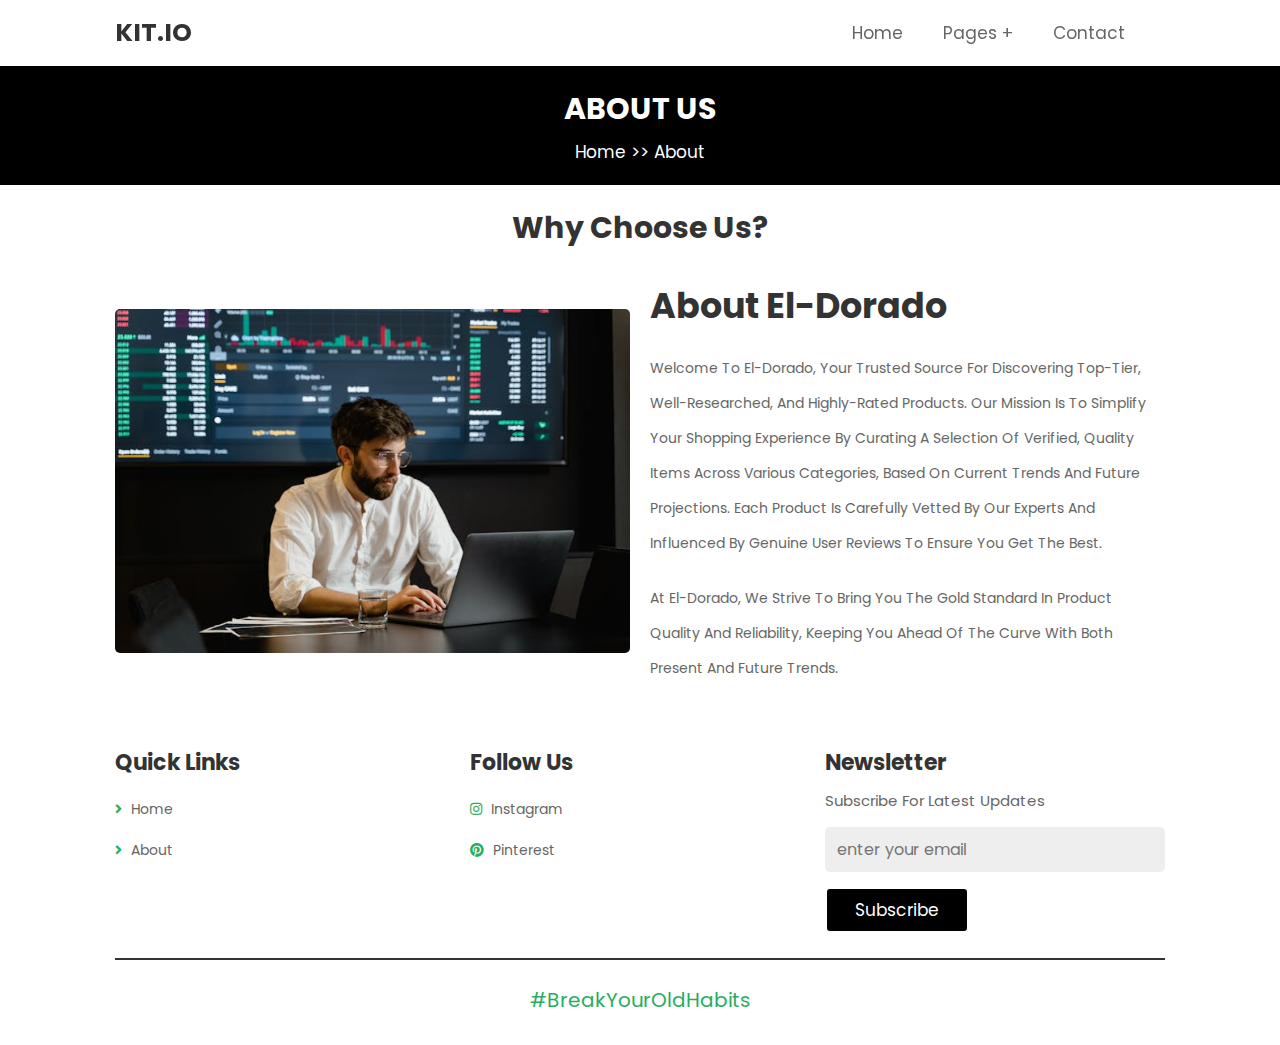
==== about.html @ 5cc03098 "Add files via upload" ====
<!DOCTYPE html>
<html lang="en">
<head>
    <meta charset="UTF-8">
    <meta http-equiv="X-UA-Compatible" content="IE=edge">
    <meta name="viewport" content="width=device-width, initial-scale=1.0">
    <title> ABOUT </title>

    <link rel="apple-touch-icon" sizes="180x180" href="logo/apple-touch-icon.png">
    <link rel="icon" type="image/png" sizes="32x32" href="logo/favicon-32x32.png">
    <link rel="icon" type="image/png" sizes="16x16" href="logo/favicon-16x16.png">
    <link rel="manifest" href="/site.webmanifest">

    <!-- font awesome cdn link  -->
    <link rel="stylesheet" href="https://cdnjs.cloudflare.com/ajax/libs/font-awesome/5.15.4/css/all.min.css">

    <!-- custom css file link  -->
    <link rel="stylesheet" href="css/style.css">

    <!-- custom js file link  -->
    <script src="js/script.js" defer></script>

</head>
<body>

<!-- header section starts  -->

<header class="header">

    <a href="home.html" class="logo"> KIT.IO </a>

    <nav class="navbar">
        <ul>
            <li><a href="home.html">home</a></li>
            <li><a href="#">pages +</a>
                <ul>
                    <li><a href="about.html">about</a></li>
                </ul>
            </li>
            <li><a href="contact.html">contact</a></li>
        </ul>
    </nav>

    <div class="icons">
        <div id="menu-btn" class="fas fa-bars"></div>
        <div id="search-btn" class=""></div>
        <a href="cart.html" class=""></a>
    </div>

    <form action="" class="search-form">
        <input type="search" name="" placeholder="search here..." id="search-box">
        <label for="search-box" class="fas fa-search"></label>
    </form>

</header>

<!-- header section ends -->

<!-- header section  -->

<section class="heading">
    <h1>about us</h1>
    <p> <a href="home.html">home</a> >> about </p>
</section>

<!-- header section -->

<!-- about section starts  -->

<section class="about">

    <h1 class="title">why choose us?</h1>

    <div class="row">

        <div class="image">
            <img src="images/about.jpg" alt="">
        </div>

        <div class="content">
            <h3>About El-Dorado</h3>
            <p>Welcome to El-Dorado, your trusted source for discovering top-tier, well-researched, and highly-rated products. Our mission is to simplify your shopping experience by curating a selection of verified, quality items across various categories, based on current trends and future projections. Each product is carefully vetted by our experts and influenced by genuine user reviews to ensure you get the best.</p>
            <p>At El-Dorado, we strive to bring you the gold standard in product quality and reliability, keeping you ahead of the curve with both present and future trends.</p>
        </div>
        
    </div>

</section>

<!-- about section ends -->











<!-- footer section starts  -->

<section class="footer">

    <div class="box-container">

        <div class="box">
            <h3>quick links</h3>
            <a href="home.html"> <i class="fas fa-angle-right"></i> home</a>
            <a href="about.html"> <i class="fas fa-angle-right"></i> about</a>
        </div>

        <div class="box">
            <h3>follow us</h3>
            <a href="https://www.instagram.com/eldorado.xy/"> <i class="fab fa-instagram"></i> instagram </a>
            <a href="https://www.pinterest.com/capture3k"> <i class="fab fa-pinterest"></i> pinterest </a>
        </div>

        <div class="box">
            <h3>newsletter</h3>
            <p>subscribe for latest updates</p>
            <form id="subscriptionForm">
                <input type="email" name="email" id="email" placeholder="enter your email">
                <input type="submit" value="subscribe" class="btn">
            </form>
        </div>

    </div>

    <div class="credit"> <span>#BreakYourOldHabits </span> </div>


    <script>
    document.getElementById("subscriptionForm").addEventListener("submit", function(event) {
        event.preventDefault(); // Prevent default form submission
        
        var formData = new FormData();
        formData.append("email", document.getElementById("email").value);

        fetch('https://script.google.com/macros/s/AKfycbxdqCH-eVilvQfvsGEBTx17TkHU6bQsSI5pULqk4VhoZArMuovw2jHa1Hkz7t6EaqYE/exec', {
            method: 'POST',
            body: formData
        })
        .then(response => response.json())
        .then(data => {
            console.log('Response:', data); // Log response data to console for debugging
            if (data.status === "SUCCESS") {
                document.getElementById("email").value = ""; // Clear email input on success
                alert('Email subscribed successfully'); // Show basic alert for success
            } else {
                console.log('Subscription failed:', data.message); // Log failure message
                // Optionally, add more detailed error handling here if needed
            }
        })
        .catch(error => {
            console.error('Error:', error); // Log error details to console
            // Optionally, handle specific error cases or show a generic error message
            // alert('Subscription failed. Please try again later.');
        });
    });

   </script>

</section>

<!-- footer section ends -->

</body>
</html>
---- css/style.css ----
@import url("https://fonts.googleapis.com/css2?family=Poppins:wght@100;300;400;500;600&display=swap");
* {
  font-family: 'Poppins', sans-serif;
  margin: 0;
  padding: 0;
  -webkit-box-sizing: border-box;
          box-sizing: border-box;
  text-decoration: none;
  outline: none;
  border: none;
  text-transform: capitalize;
  -webkit-transition: all .2s linear;
  transition: all .2s linear;
}

html {
  font-size: 62.5%;
  overflow-x: hidden;
}

section {
  padding: 2rem 9%;
}

.heading {
  text-align: center;
  background: #000000;
}

.heading h1 {
  font-size: 3rem;
  text-transform: uppercase;
  color: #fff;
}

.heading p {
  color: #fff;
  padding-top: .7rem;
  font-size: 1.7rem;
}

.heading p a {
  color: #fff;
}

.heading p a:hover {
  color: #333;
}

.profile-section {
    position: relative;
    padding: 50px 20px;
    color: #fff;
    background: url('background.jpg') no-repeat center center;
    background-size: cover;
    display: flex;
    justify-content: flex-start; /* Align items to the left on larger screens */
    align-items: center;
    height: 300px;
    overflow: hidden;
}

.profile-background {
    position: absolute;
    top: 0;
    left: 0;
    width: 100%;
    height: 100%;
    background: url('background.jpg') no-repeat center center;
    background-size: cover;
    z-index: -1;
    filter: brightness(0.7);
}

.profile-box {
    position: relative;
    z-index: 1;
    width: 300px;
    background-color: rgba(0, 0, 0, 0.7);
    padding: 20px;
    border-radius: 15px;
    text-align: center;
    margin: 0 0 0 50px; /* Add margin to the left to adjust positioning */
    box-shadow: 0 4px 8px rgba(0, 0, 0, 0.3);
}

.profile-image {
    width: 100px;
    height: 100px;
    border-radius: 50%;
    object-fit: cover;
    margin-bottom: 15px;
    display: block;
    margin-left: auto;
    margin-right: auto;
    border: 2px solid #fff;
}

.profile-box h1 {
    margin: 10px 0;
    font-size: 1.8em;
    color: #ffffff;
}

.profile-box p {
    font-size: 1em;
    color: #ffffff;
    margin-bottom: 15px;
}

.social-icons {
    display: flex;
    justify-content: center;
    gap: 20px;
    margin-top: 15px;
}

.social-icon {
    font-size: 24px;
    color: #ffffff;
    text-decoration: none;
    transition: color 0.3s;
}

.social-icon:hover {
    color: #ff6347;
}

/* Media query for smaller screens */
@media (max-width: 768px) {
    .profile-section {
        justify-content: center; /* Center items on smaller screens */
    }
    .profile-box {
        margin: 0; /* Remove left margin on smaller screens */
    }
}


.title {
  font-size: 3rem;
  color: #333;
  margin-bottom: 2rem;
  text-align: center;
  padding: 0 1rem;
}

.btn {
  display: inline-block;
  margin-top: 1rem;
  padding: .8rem 2.8rem;
  font-size: 1.7rem;
  color: #fff;
  border: 0.2rem solid #fff;
  background: #000;
  cursor: pointer;
  border-radius: .5rem;
}

.btn:hover {
  background: #008080;
  color: #fff;
}

.header {
  position: -webkit-sticky;
  position: sticky;
  top: 0;
  left: 0;
  right: 0;
  z-index: 1000;
  background: #fff;
  -webkit-box-shadow: 0 0.5rem 1rem rgba(0, 0, 0, 0.1);
          box-shadow: 0 0.5rem 1rem rgba(0, 0, 0, 0.1);
  display: -webkit-box;
  display: -ms-flexbox;
  display: flex;
  -webkit-box-align: center;
      -ms-flex-align: center;
          align-items: center;
  padding: 0 9%;
}

.header .logo {
  font-size: 2.5rem;
  color: #333;
  font-weight: bolder;
  margin-right: auto;
}

.header .navbar ul {
  list-style: none;
}

.header .navbar ul li {
  position: relative;
  float: left;
}

.header .navbar ul li:hover ul {
  display: block;
}

.header .navbar ul li a {
  font-size: 1.7rem;
  color: #666;
  padding: 2rem;
  display: block;
}

.header .navbar ul li a:hover {
  background: #eee;
}

.header .navbar ul li ul {
  position: absolute;
  left: 0;
  width: 20rem;
  background: #fff;
  display: none;
}

.header .navbar ul li ul li {
  width: 100%;
}

.header .icons div,
.header .icons a {
  font-size: 2.5rem;
  color: #333;
  cursor: pointer;
  margin-left: 2rem;
}

.header .icons div:hover,
.header .icons a:hover {
  color: #e84393;
}

.header .search-form {
  position: absolute;
  top: 99%;
  left: 0;
  right: 0;
  border-top: 0.2rem solid #333;
  background: #fff;
  height: 6rem;
  display: -webkit-box;
  display: -ms-flexbox;
  display: flex;
  -webkit-box-align: center;
      -ms-flex-align: center;
          align-items: center;
  padding: 2rem;
  -webkit-clip-path: polygon(0 0, 100% 0, 100% 0, 0 0);
          clip-path: polygon(0 0, 100% 0, 100% 0, 0 0);
}

.header .search-form.active {
  -webkit-clip-path: polygon(0 0, 100% 0, 100% 100%, 0 100%);
          clip-path: polygon(0 0, 100% 0, 100% 100%, 0 100%);
}

.header .search-form input {
  width: 100%;
  height: 100%;
  padding-right: 1rem;
  font-size: 1.7rem;
  color: #666;
  text-transform: none;
}

.header .search-form label {
  font-size: 2.5rem;
  color: #333;
  cursor: pointer;
}

.header .search-form label:hover {
  color: #e84393;
}

#menu-btn {
  display: none;
}

@-webkit-keyframes fadeIn {
  0% {
    -webkit-transform: translateY(3rem);
            transform: translateY(3rem);
    opacity: 0;
  }
}

@keyframes fadeIn {
  0% {
    -webkit-transform: translateY(3rem);
            transform: translateY(3rem);
    opacity: 0;
  }
}

.home {
  padding: 0;
  position: relative;
}

.home .slide {
  display: -webkit-box;
  display: -ms-flexbox;
  display: flex;
  min-height: 60vh;
  padding: 2rem 7%;
  background-size: cover !important;
  background-position: center !important;
  display: flex;
  -webkit-box-align: center;
      -ms-flex-align: center;
          align-items: center;
  display: none;
}

.home .slide.active {
  display: -webkit-box;
  display: -ms-flexbox;
  display: flex;
}

.home .slide .content span {
  color: #333;
  display: block;
  font-size: 2rem;
  -webkit-animation: fadeIn .4s linear .2s backwards;
          animation: fadeIn .4s linear .2s backwards;
}

.home .slide .content h3 {
  color: #333;
  text-transform: uppercase;
  padding: 1rem 0;
  font-size: 6rem;
  -webkit-animation: fadeIn .4s linear .4s backwards;
          animation: fadeIn .4s linear .4s backwards;
}

.home .slide .content .btn {
  -webkit-animation: fadeIn .4s linear .6s backwards;
          animation: fadeIn .4s linear .6s backwards;
}

.home #next-slide,
.home #prev-slide {
  position: absolute;
  bottom: 2rem;
  right: 2rem;
  height: 6rem;
  width: 6rem;
  line-height: 5.5rem;
  font-size: 4rem;
  color: #333;
  border: 0.2rem solid #333;
  background: #fff;
  border-radius: .5rem;
  cursor: pointer;
  text-align: center;
}

.home #next-slide:hover,
.home #prev-slide:hover {
  background: #333;
  color: #fff;
}

.home #prev-slide {
  right: 9rem;
}

.banner {
  display: -ms-grid;
  display: grid;
  -ms-grid-columns: (minmax(31rem, 1fr))[auto-fit];
      grid-template-columns: repeat(auto-fit, minmax(31rem, 1fr));
  gap: 1.5rem;
}

.banner .box {
  position: relative;
  height: 30rem;
  overflow: hidden;
  border-radius: .5rem;
}

.banner .box:hover img {
  -webkit-transform: scale(1.1);
          transform: scale(1.1);
}

.banner .box img {
  height: 100%;
  width: 100%;
  -o-object-fit: cover;
     object-fit: cover;
}

.banner .box .content {
  position: absolute;
  top: 50%;
  left: 2rem; /* Adjusted to left */
  -webkit-transform: translateY(-50%);
          transform: translateY(-50%);
}

.banner .box .content span {
  font-size: 1.5rem;
  color: #ffffff;
}

.banner .box .content h3 {
  font-size: 2rem;
  color: #ffffff;
  padding-top: 1rem;
}

.banner .box .content .btn {
  padding: .6rem 2rem;
  font-size: 1.5rem;
  color: #ffffff;
}

.products .box-container {
  display: -ms-grid;
  display: grid;
  -ms-grid-columns: (minmax(32rem, 1fr))[auto-fit];
      grid-template-columns: repeat(auto-fit, minmax(32rem, 1fr));
  gap: 1.5rem;
}

.products .box-container .box {
  border-radius: .5rem;
  text-align: center;
  border: 0.2rem solid #333;
}

.products .box-container .box:hover .image .icons {
  -webkit-transform: translateY(0);
          transform: translateY(0);
}

.products .box-container .box .image {
  border-radius: .5rem;
  overflow: hidden;
  position: relative;
  height: 25rem;
  width: 100%;
}

.products .box-container .box .image .icons {
  position: absolute;
  top: 0;
  left: 0;
  right: 0;
  border-bottom: 0.2rem solid #333;
  -webkit-transform: translateY(-7rem);
          transform: translateY(-7rem);
}

.products .box-container .box .image .icons a {
  height: 5rem;
  width: 5rem;
  line-height: 5rem;
  font-size: 2rem;
  color: #333;
}

.products .box-container .box .image .icons a:hover {
  background: #333;
  color: #fff;
}

.products .box-container .box .image img {
  height: 150%;
  width: 150%;
  -o-object-fit: cover;
     object-fit: cover;
}

.products .box-container .box .content {
  padding: 1.5rem 0;
}

.products .box-container .box .content h3 {
  font-size: 2rem;
  color: #333;
}

.products .box-container .box .content .stars {
  padding: 1rem 0;
}

.products .box-container .box .content .stars i {
  font-size: 1.4rem;
  color: #e84393;
}

.products .box-container .box .content .price {
  font-size: 2.2rem;
  color: #333;
}

.products .box-container .box .content .price span {
  font-size: 1.5rem;
  text-decoration: line-through;
  color: #666;
}

.about .row {
  display: -webkit-box;
  display: -ms-flexbox;
  display: flex;
  -webkit-box-align: center;
      -ms-flex-align: center;
          align-items: center;
  -ms-flex-wrap: wrap;
      flex-wrap: wrap;
  gap: 2rem;
}

.about .row .image {
  -webkit-box-flex: 1;
      -ms-flex: 1 1 42rem;
          flex: 1 1 42rem;
}

.about .row .image img {
  width: 100%;
  border-radius: .5rem;
}

.about .row .content {
  -webkit-box-flex: 1;
      -ms-flex: 1 1 42rem;
          flex: 1 1 42rem;
}

.about .row .content h3 {
  font-size: 3.5rem;
  color: #333;
  line-height: 2;
}

.about .row .content p {
  font-size: 1.4rem;
  line-height: 2.5;
  color: #666;
  padding: 1rem 0;
}

.about .icons-container {
  display: -ms-grid;
  display: grid;
  -ms-grid-columns: (minmax(16rem, 1fr))[auto-fit];
      grid-template-columns: repeat(auto-fit, minmax(16rem, 1fr));
  gap: 1.5rem;
  margin-top: 2.5rem;
}

.about .icons-container .icons {
  padding: 3rem 2rem;
  border-radius: .5rem;
  border: 0.2rem solid #333;
  text-align: center;
  cursor: pointer;
}

.about .icons-container .icons:hover {
  background: #333;
}

.about .icons-container .icons:hover img {
  -webkit-filter: invert(1);
          filter: invert(1);
}

.about .icons-container .icons:hover h3 {
  color: #fff;
}

.about .icons-container .icons img {
  height: 7rem;
  margin-bottom: 1rem;
}

.about .icons-container .icons h3 {
  font-size: 1.7rem;
  color: #333;
}

.blogs .box-container {
  display: -ms-grid;
  display: grid;
  -ms-grid-columns: (minmax(32rem, 1fr))[auto-fit];
      grid-template-columns: repeat(auto-fit, minmax(32rem, 1fr));
  gap: 1.5rem;
}

.blogs .box-container .box {
  border-radius: .5rem;
  overflow: hidden;
  border: 0.2rem solid #333;
}

.blogs .box-container .box:hover .image img {
  -webkit-transform: scale(1.1);
          transform: scale(1.1);
}

.blogs .box-container .box .image {
  width: 100%;
  height: 25rem;
  overflow: hidden;
}

.blogs .box-container .box .image img {
  height: 100%;
  width: 100%;
  -o-object-fit: cover;
     object-fit: cover;
}

.blogs .box-container .box .content {
  padding: 2rem;
}

.blogs .box-container .box .content h3 {
  font-size: 2rem;
  color: #333;
  line-height: 2;
}

.blogs .box-container .box .content p {
  font-size: 1.4rem;
  line-height: 2.5;
  color: #666;
  padding: 1rem 0;
}

.blogs .box-container .box .content .icons {
  border-top: 0.2rem solid #333;
  padding-top: 2rem;
  margin-top: 2rem;
  display: -webkit-box;
  display: -ms-flexbox;
  display: flex;
  -webkit-box-align: center;
      -ms-flex-align: center;
          align-items: center;
  -webkit-box-pack: justify;
      -ms-flex-pack: justify;
          justify-content: space-between;
}

.blogs .box-container .box .content .icons a {
  font-size: 1.4rem;
  color: #666;
}

.blogs .box-container .box .content .icons a:hover {
  color: #e84393;
}

.blogs .box-container .box .content .icons a i {
  padding-right: .5rem;
  color: #e84393;
}

.contact .row {
  display: -webkit-box;
  display: -ms-flexbox;
  display: flex;
  -ms-flex-wrap: wrap;
      flex-wrap: wrap;
  gap: 2rem;
}

.contact .row form {
  -webkit-box-flex: 1;
      -ms-flex: 1 1 42rem;
          flex: 1 1 42rem;
  padding: 2rem;
  border-radius: .5rem;
  border: 0.2rem solid #333;
}

.contact .row form .box, .contact .row form textarea {
  width: 100%;
  border-bottom: 0.2rem solid #333;
  margin-bottom: 1rem;
  padding: 1rem 0;
  font-size: 1.6rem;
  color: #666;
  text-transform: none;
}

.contact .row form textarea {
  height: 15rem;
  resize: none;
}

.contact .row .map {
  -webkit-box-flex: 1;
      -ms-flex: 1 1 42rem;
          flex: 1 1 42rem;
  border-radius: .5rem;
  width: 100%;
}

.login-form form,
.register-form form {
  margin: 1rem auto;
  max-width: 40rem;
  border-radius: .5rem;
  border: 0.2rem solid #333;
  padding: 2rem;
  text-align: center;
}

.login-form form h3,
.register-form form h3 {
  font-size: 2.2rem;
  text-transform: uppercase;
  color: #333;
  margin-bottom: .7rem;
}

.login-form form .inputBox,
.register-form form .inputBox {
  margin: 1rem 0;
  display: -webkit-box;
  display: -ms-flexbox;
  display: flex;
  border-radius: .5rem;
  background: #eee;
  padding: .5rem 1rem;
  -webkit-box-align: center;
      -ms-flex-align: center;
          align-items: center;
  gap: 1rem;
}

.login-form form .inputBox span,
.register-form form .inputBox span {
  color: #666;
  margin-left: 1rem;
  font-size: 2rem;
}

.login-form form .inputBox input,
.register-form form .inputBox input {
  width: 100%;
  padding: 1rem;
  background: none;
  font-size: 1.5rem;
  color: #666;
  text-transform: none;
}

.login-form form .flex,
.register-form form .flex {
  display: -webkit-box;
  display: -ms-flexbox;
  display: flex;
  -webkit-box-align: center;
      -ms-flex-align: center;
          align-items: center;
  gap: .5rem;
  padding: 1rem 0;
  margin-top: 1rem;
}

.login-form form .flex label,
.register-form form .flex label {
  font-size: 1.5rem;
  cursor: pointer;
  color: #666;
}

.login-form form .flex a,
.register-form form .flex a {
  font-size: 1.5rem;
  color: #666;
  margin-left: auto;
}

.login-form form .flex a:hover,
.register-form form .flex a:hover {
  color: #e84393;
}

.login-form form input[type="submit"],
.register-form form input[type="submit"] {
  background: #333;
  color: #fff;
}

.login-form form input[type="submit"]:hover,
.register-form form input[type="submit"]:hover {
  background: #e84393;
}

.login-form form .btn,
.register-form form .btn {
  width: 100%;
}

.shopping-cart .box-container {
  display: -ms-grid;
  display: grid;
  -ms-grid-columns: (minmax(32rem, 1fr))[auto-fit];
      grid-template-columns: repeat(auto-fit, minmax(32rem, 1fr));
  gap: 1.5rem;
  margin-bottom: 2rem;
}

.shopping-cart .box-container .box {
  border-radius: .5rem;
  border: 0.2rem solid #333;
  padding: 3rem 2rem;
  position: relative;
  display: -webkit-box;
  display: -ms-flexbox;
  display: flex;
  -webkit-box-align: center;
      -ms-flex-align: center;
          align-items: center;
  gap: 1.5rem;
}

.shopping-cart .box-container .box .fa-times {
  position: absolute;
  top: 1rem;
  right: 1.5rem;
  font-size: 2.5rem;
  cursor: pointer;
  color: #666;
}

.shopping-cart .box-container .box .fa-times:hover {
  color: #e84393;
}

.shopping-cart .box-container .box img {
  height: 10rem;
}

.shopping-cart .box-container .box .content h3 {
  font-size: 1.7rem;
  padding-bottom: .5rem;
  color: #333;
}

.shopping-cart .box-container .box .content form {
  display: -webkit-box;
  display: -ms-flexbox;
  display: flex;
  -webkit-box-align: center;
      -ms-flex-align: center;
          align-items: center;
  gap: .5rem;
  padding: 1rem 0;
}

.shopping-cart .box-container .box .content form span {
  color: #666;
  font-size: 1.5rem;
}

.shopping-cart .box-container .box .content form input {
  width: 8rem;
  font-size: 1.5rem;
  color: #666;
  padding: .5rem 1rem;
  border-radius: .5rem;
  background: #eee;
}

.shopping-cart .box-container .box .content .price {
  font-size: 2rem;
  color: #333;
}

.shopping-cart .box-container .box .content .price span {
  color: #666;
  font-size: 1.5rem;
  text-decoration: line-through;
}

.shopping-cart .cart-total {
  padding: 2rem;
  border-radius: .5rem;
  border: 0.2rem solid #333;
}

.shopping-cart .cart-total h3 {
  margin-bottom: 1rem;
  font-size: 2rem;
  color: #333;
}

.shopping-cart .cart-total h3 span {
  color: #e84393;
}

.footer .box-container {
  display: -ms-grid;
  display: grid;
  -ms-grid-columns: (minmax(25rem, 1fr))[auto-fit];
      grid-template-columns: repeat(auto-fit, minmax(25rem, 1fr));
  gap: 1.5rem;
}

.footer .box-container .box h3 {
  font-size: 2.2rem;
  color: #333;
  padding: 1rem 0;
}

.footer .box-container .box a {
  display: block;
  font-size: 1.4rem;
  color: #666;
  padding: 1rem 0;
}

.footer .box-container .box a:hover {
  color: #008080;
}

.footer .box-container .box a:hover i {
  padding-right: 2rem;
}

.footer .box-container .box a i {
  color: #27ae60;
  padding-right: .5rem;
}

.footer .box-container .box p {
  font-size: 1.5rem;
  color: #666;
  margin-bottom: 1rem;
}

.footer .box-container .box form input[type="email"] {
  width: 100%;
  padding: 1rem 1.2rem;
  border-radius: .5rem;
  background: #eee;
  font-size: 1.6rem;
  text-transform: none;
  margin: .5rem 0;
}

.footer .credit {
  text-align: center;
  padding: 1rem;
  padding-top: 2.5rem;
  margin-top: 2.5rem;
  font-size: 2rem;
  color: #666;
  border-top: 0.2rem solid #333;
}

.footer .credit span {
  color: #27ae60;
}

@media (max-width: 1200px) {
  html {
    font-size: 55%;
  }
  .header {
    padding: 0 2rem;
  }
  section {
    padding: 2rem;
  }
}

@media (max-width: 768px) {
  #menu-btn {
    display: inline-block;
  }
  .header {
    padding: 2rem;
  }
  .header .navbar {
    position: absolute;
    top: 99%;
    left: 0;
    right: 0;
    background: #fff;
    -webkit-clip-path: polygon(0 0, 100% 0, 100% 0, 0 0);
            clip-path: polygon(0 0, 100% 0, 100% 0, 0 0);
  }
  .header .navbar.active {
    -webkit-clip-path: polygon(0 0, 100% 0, 100% 100%, 0 100%);
            clip-path: polygon(0 0, 100% 0, 100% 100%, 0 100%);
  }
  .header .navbar ul li {
    width: 100%;
  }
  .header .navbar ul li ul {
    position: relative;
    width: 100%;
  }
  .header .navbar ul li ul li a {
    padding-left: 4rem;
  }
}

@media (max-width: 450px) {
  html {
    font-size: 50%;
  }
  .home .slide .content h3 {
    font-size: 4rem;
  }
  .shopping-cart .box-container .box {
    -webkit-box-orient: vertical;
    -webkit-box-direction: normal;
        -ms-flex-flow: column;
            flex-flow: column;
  }
}
/*# sourceMappingURL=style.css.map */
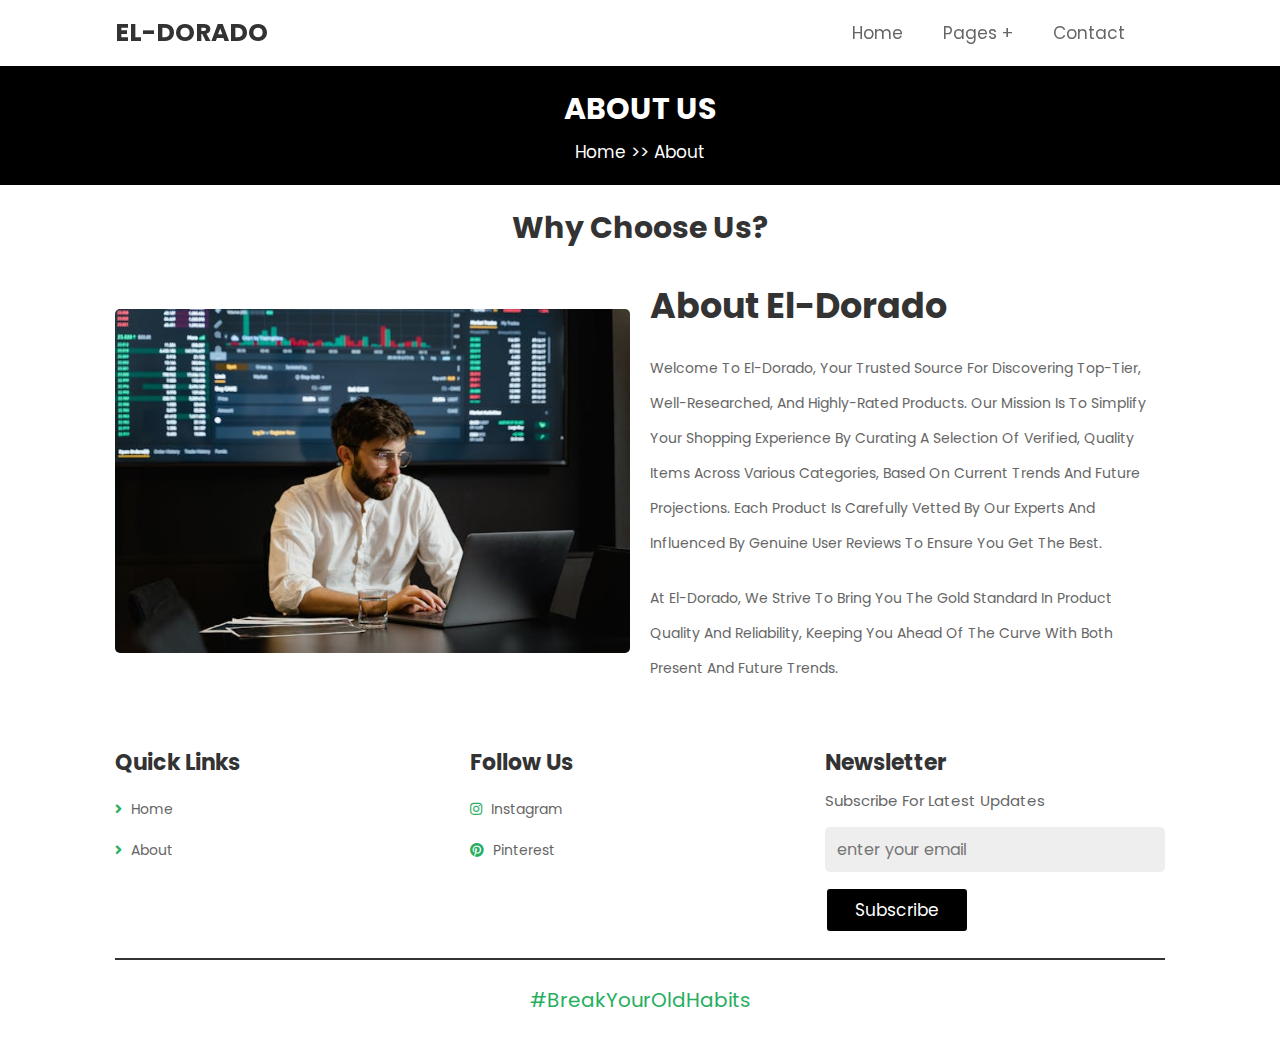
==== commit e9ed148a: "Update about.html" ====
--- a/about.html
+++ b/about.html
@@ -27,11 +27,11 @@
 
 <header class="header">
 
-    <a href="home.html" class="logo"> KIT.IO </a>
+    <a href="index.html" class="logo"> EL-DORADO </a>
 
     <nav class="navbar">
         <ul>
-            <li><a href="home.html">home</a></li>
+            <li><a href="index.html">home</a></li>
             <li><a href="#">pages +</a>
                 <ul>
                     <li><a href="about.html">about</a></li>
@@ -60,7 +60,7 @@
 
 <section class="heading">
     <h1>about us</h1>
-    <p> <a href="home.html">home</a> >> about </p>
+    <p> <a href="index.html">home</a> >> about </p>
 </section>
 
 <!-- header section -->
@@ -107,7 +107,7 @@
 
         <div class="box">
             <h3>quick links</h3>
-            <a href="home.html"> <i class="fas fa-angle-right"></i> home</a>
+            <a href="index.html"> <i class="fas fa-angle-right"></i> home</a>
             <a href="about.html"> <i class="fas fa-angle-right"></i> about</a>
         </div>
 
@@ -167,4 +167,4 @@
 <!-- footer section ends -->
 
 </body>
-</html>+</html>
--- a/css/style.css
+++ b/css/style.css
@@ -402,12 +402,24 @@
      object-fit: cover;
 }
 
+.banner .box::before {
+  content: '';
+  position: absolute;
+  top: 0;
+  left: 0;
+  width: 100%;
+  height: 100%;
+  background: rgba(0, 0, 0, 0.3); /* Adjust RGBA value as needed */
+  z-index: 1;
+}
+
 .banner .box .content {
   position: absolute;
   top: 50%;
-  left: 2rem; /* Adjusted to left */
+  left: 2rem; /* Adjust as needed */
   -webkit-transform: translateY(-50%);
           transform: translateY(-50%);
+  z-index: 2; /* Ensure the content is above the overlay */
 }
 
 .banner .box .content span {
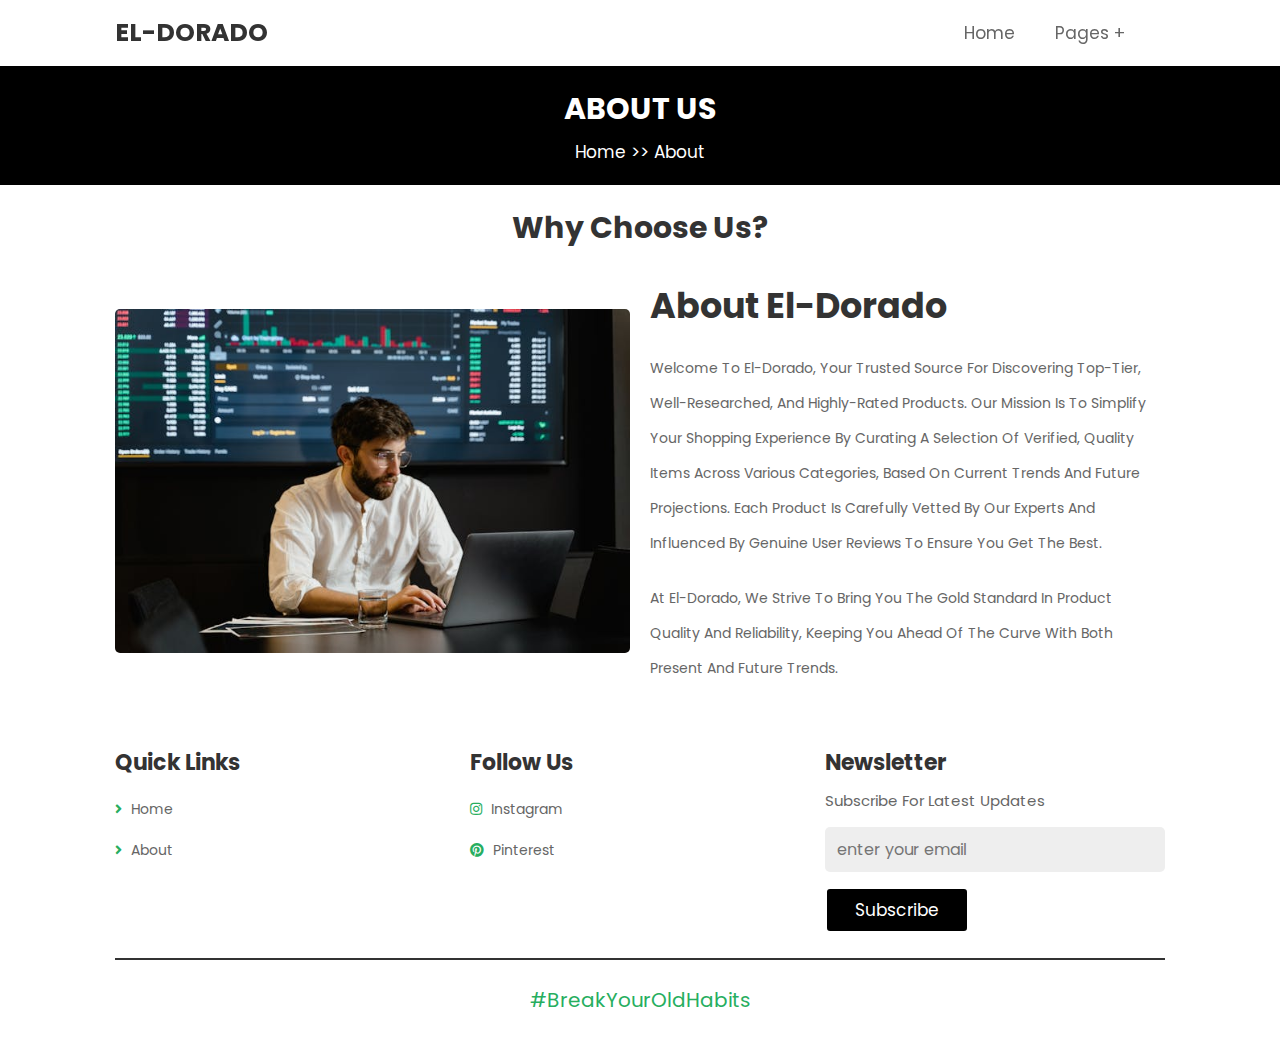
==== commit 8a309bfc: "Update about.html" ====
--- a/about.html
+++ b/about.html
@@ -37,7 +37,6 @@
                     <li><a href="about.html">about</a></li>
                 </ul>
             </li>
-            <li><a href="contact.html">contact</a></li>
         </ul>
     </nav>
 
